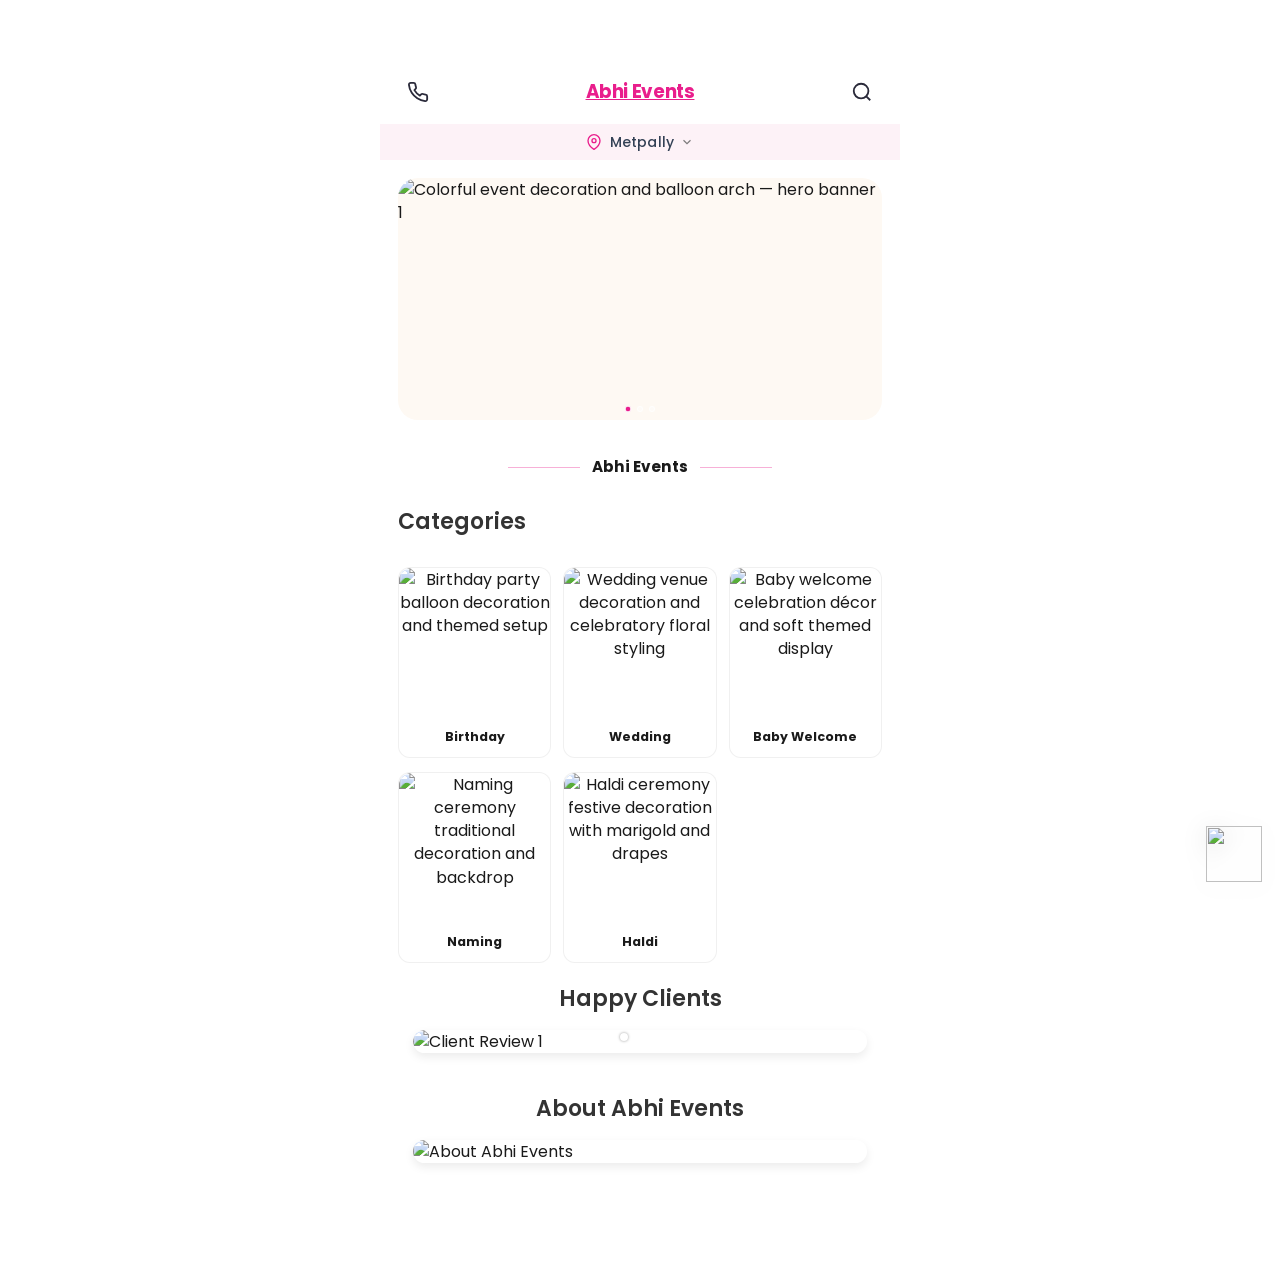
==== index.html @ 75d70623 "Add files via upload" ====
<!DOCTYPE html>

<html lang="en">
  <style>
    /* --- NEW SECTIONS STYLING --- */
    .reviews-section, .about-me-section {
      padding: 20px 15px;
      margin: 0 auto;
      max-width: 600px; 
      overflow: hidden; /* This prevents the carousel from breaking the screen width */
    }
  
    .section-title {
      text-align: center;
      font-size: 22px;
      font-weight: 600;
      margin-bottom: 15px;
      color: #333;
    }
  
    .reviews-carousel {
      position: relative;
      overflow: hidden;
      border-radius: 12px;
      box-shadow: 0 4px 10px rgba(0,0,0,0.08);
    }
  
    .reviews-track {
      display: flex;
      transition: transform 0.5s ease-in-out;
      width: 100%;
    }
  
    .review-slide {
      min-width: 100%;
      object-fit: cover;
      border-radius: 12px;
      display: block;
    }
  
    .reviews-dots {
      position: absolute;
      bottom: 12px;
      left: 50%;
      transform: translateX(-50%);
      display: flex;
      gap: 8px;
    }
  
    .dot {
      width: 8px;
      height: 8px;
      background-color: rgba(255, 255, 255, 0.5);
      border-radius: 50%;
      cursor: pointer;
    }
  
    .dot.active {
      background-color: #ffffff;
      box-shadow: 0 0 3px rgba(0,0,0,0.4);
    }
  
    .about-me-img {
      width: 100%;
      border-radius: 12px;
      object-fit: cover;
      box-shadow: 0 4px 10px rgba(0,0,0,0.08);
      display: block;
    }
  </style>

<head>

  <meta charset="UTF-8">

  <meta name="viewport" content="width=device-width, initial-scale=1.0">

  <title>Event Decorations</title>

  <link rel="preconnect" href="https://fonts.googleapis.com">

  <link rel="preconnect" href="https://fonts.gstatic.com" crossorigin>

  <link href="https://fonts.googleapis.com/css2?family=Poppins:wght@400;500;600;700&display=swap" rel="stylesheet">

  <link rel="stylesheet" href="style.css">

</head>

<script>
  // Testimonials Carousel Auto-Slide Logic
  document.addEventListener('DOMContentLoaded', () => {
    const track = document.getElementById('reviewsTrack');
    const dots = document.querySelectorAll('#reviewsDots .dot');
    
    if (!track || dots.length === 0) {
      console.log("Carousel elements not found!");
      return;
    }

    let currentIndex = 0;
    const totalSlides = dots.length;

    function updateReviewCarousel() {
      track.style.transform = `translateX(-${currentIndex * 100}%)`;
      dots.forEach(dot => dot.classList.remove('active'));
      dots[currentIndex].classList.add('active');
    }

    function nextReviewSlide() {
      currentIndex = (currentIndex + 1) % totalSlides;
      updateReviewCarousel();
    }

    let reviewInterval = setInterval(nextReviewSlide, 3000);

    dots.forEach((dot, index) => {
      dot.addEventListener('click', () => {
        currentIndex = index;
        updateReviewCarousel();
        clearInterval(reviewInterval);
        reviewInterval = setInterval(nextReviewSlide, 3000);
      });
    });
  });
</script>

<body>



  <div id="top"></div>
  <div class="page">

  <header class="site-header">

    <a href="tel:+918686797982" class="icon-btn" aria-label="Call Abhi Events">
      <svg class="icon" width="22" height="22" viewBox="0 0 24 24" fill="none" stroke="currentColor" stroke-width="2" stroke-linecap="round" stroke-linejoin="round">
        <path d="M22 16.92v3a2 2 0 0 1-2.18 2 19.79 19.79 0 0 1-8.63-3.07 19.5 19.5 0 0 1-6-6 19.79 19.79 0 0 1-3.07-8.67A2 2 0 0 1 4.11 2h3a2 2 0 0 1 2 1.72 12.84 12.84 0 0 0 .7 2.81 2 2 0 0 1-.45 2.11L8.09 9.91a16 16 0 0 0 6 6l1.27-1.27a2 2 0 0 1 2.11-.45 12.84 12.84 0 0 0 2.81.7A2 2 0 0 1 22 16.92z"></path>
      </svg>
    </a>

    <div class="header-brand">

      <a href="#top" class="logo">Abhi Events</a>

    </div>

    <div class="header-actions">

      <button type="button" class="icon-btn" id="search-toggle" aria-label="Search categories" aria-expanded="false" aria-controls="search-panel">

        <svg class="icon" width="22" height="22" viewBox="0 0 24 24" fill="none" stroke="currentColor" stroke-width="2"><circle cx="11" cy="11" r="8"/><path d="m21 21-4.3-4.3"/></svg>

      </button>
      

    </div>

  </header>



  <div class="search-panel" id="search-panel" hidden>

    <label class="visually-hidden" for="header-search-input">Search categories</label>

    <input type="search" id="header-search-input" class="header-search-input" placeholder="Search categories…" autocomplete="off" enterkeyhint="search" aria-autocomplete="list" aria-expanded="false" aria-controls="search-suggestions">

    <ul id="search-suggestions" class="search-suggestions" role="listbox" aria-label="Matching categories" hidden></ul>

  </div>



  <div class="location-bar">

    <svg class="icon icon-pin" width="16" height="16" viewBox="0 0 24 24" fill="none" stroke="currentColor" stroke-width="2" aria-hidden="true"><path d="M21 10c0 7-9 13-9 13s-9-6-9-13a9 9 0 0 1 18 0z"/><circle cx="12" cy="10" r="3"/></svg>

    <div class="location-bar__dropdown">

      <span class="location-text">Metpally</span>

      <svg class="icon icon-chevron" width="14" height="14" viewBox="0 0 24 24" fill="none" stroke="currentColor" stroke-width="2" aria-hidden="true"><path d="m6 9 6 6 6-6"/></svg>

    </div>

  </div>



  <section class="hero" aria-label="Featured decoration highlights">

    <div class="hero-inner">

      <div class="hero-media" aria-roledescription="carousel" aria-label="Hero images">

        <div class="hero-carousel">

          <div class="hero-carousel__slides">

            <div class="hero-carousel__slide is-active" aria-hidden="false">

              <img src="images/Hero images/hero1.png" alt="Colorful event decoration and balloon arch — hero banner 1">

            </div>

            <div class="hero-carousel__slide" aria-hidden="true">

              <img src="images/Hero images/hero2.png" alt="Celebration décor and party styling — hero banner 2">

            </div>

            <div class="hero-carousel__slide" aria-hidden="true">

              <img src="images/Hero images/hero3.png" alt="Festive balloon and venue decoration showcase — hero banner 3">

            </div>

          </div>

          <div class="hero-carousel__dots" role="tablist" aria-label="Choose slide">

            <button type="button" class="hero-carousel__dot is-active" role="tab" aria-selected="true" aria-label="Slide 1"></button>

            <button type="button" class="hero-carousel__dot" role="tab" aria-selected="false" aria-label="Slide 2"></button>

            <button type="button" class="hero-carousel__dot" role="tab" aria-selected="false" aria-label="Slide 3"></button>

          </div>

        </div>

      </div>

    </div>

  </section>



  <section class="trust-banner">

    <div class="trust-lines">

      <span class="trust-line" aria-hidden="true"></span>

      <span class="trust-heading">Abhi Events</span>

      <span class="trust-line" aria-hidden="true"></span>

    </div>

  </section>



  <section class="section categories-section" aria-labelledby="categories-heading">

    <div class="section-head">

      <h2 id="categories-heading" class="section-title">Categories</h2>

    </div>



    <div class="categories">

      <a href="category.html?c=birthday" class="category">

        <div class="category-thumb">

          <img src="images/Birthday/im1.jpg" alt="Birthday party balloon decoration and themed setup">

        </div>

        <p class="category-label">Birthday</p>

      </a>



      <a href="category.html?c=wedding" class="category">

        <div class="category-thumb">

          <img src="images/Wedding/im1.webp" alt="Wedding venue decoration and celebratory floral styling">

        </div>

        <p class="category-label">Wedding</p>

      </a>



      <a href="category.html?c=baby-welcome" class="category">

        <div class="category-thumb">

          <img src="images/Baby welcome/im1.webp" alt="Baby welcome celebration décor and soft themed display">

        </div>

        <p class="category-label">Baby Welcome</p>

      </a>



      <a href="category.html?c=naming" class="category">

        <div class="category-thumb">

          <img src="images/Naming/im1.webp" alt="Naming ceremony traditional decoration and backdrop">

        </div>

        <p class="category-label">Naming</p>

      </a>



      <a href="category.html?c=haldi" class="category">

        <div class="category-thumb">

          <img src="images/Haldi/im1.webp" alt="Haldi ceremony festive decoration with marigold and drapes">

        </div>

        <p class="category-label">Haldi</p>

      </a>

    </div>

    <!-- TESTIMONIALS CAROUSEL SECTION -->
<section class="reviews-section">
  <h2 class="section-title">Happy Clients</h2>
  <div class="reviews-carousel">
    <div class="reviews-track" id="reviewsTrack">
      <!-- Change the filenames/extensions below if needed! -->
      <img src="./images/reviews/rw1.jpg" alt="Client Review 1" class="review-slide">
      <img src="./images/reviews/rw2.png" alt="Client Review 2" class="review-slide">
      <img src="./images/reviews/rw3.png" alt="Client Review 3" class="review-slide">
    </div>
    <div class="reviews-dots" id="reviewsDots">
      <span class="dot active"></span>
      <span class="dot"></span>
      <span class="dot"></span>
    </div>
  </div>
</section>

<!-- ABOUT ME SECTION -->
<section class="about-me-section">
  <h2 class="section-title">About Abhi Events</h2>
  <!-- Change the extension below if your image is a .png or .webp! -->
  <img src="./images/Aboutme.png" alt="About Abhi Events" class="about-me-img">
</section>

  </section>

</div>



<a href="https://wa.me/918686797982?text=Hi%20I%20saw%20your%20decorations"

   class="whatsapp-btn" target="_blank" rel="noopener noreferrer"

   aria-label="Chat on WhatsApp">

   <img src="images/whatsapp.png" alt="">

</a>

<script>
  document.getElementById("scrollTopBtn").addEventListener("click", function () {
    window.scrollTo({
      top: 0,
      behavior: "smooth"
    });
  });
</script>

<script src="data.js"></script>

<script src="home.js"></script>



</body>

</html>
---- style.css ----
/* balloondekor-style theme — Abhi Events */

:root {
  --color-pink: #e91e8c;
  --color-pink-soft: #fdf2f7;
  --color-maroon: #8b2332;
  --color-maroon-deep: #6b1622;
  --color-bg: #ffffff;
  --color-cream: #fef9f3;
  --color-text: #1a1a1a;
  --color-muted: #666666;
  --radius-sm: 8px;
  --radius-md: 12px;
  --radius-lg: 18px;
  --radius-xl: 20px;
  --gutter: clamp(14px, 4vw, 18px);
  --font: "Poppins", system-ui, -apple-system, sans-serif;
  --header-icon: #2a2a3a;
}

*,
*::before,
*::after {
  box-sizing: border-box;
}
body {
    padding-top: 70px; /* adjust if header height different */
  }
  html {
    scroll-behavior: smooth;
  }
body {
  font-family: var(--font);
  margin: 0;
  color: var(--color-text);
  background: var(--color-bg);
  line-height: 1.45;
  -webkit-font-smoothing: antialiased;
}

.page {
  max-width: 480px;
  margin: 0 auto;
  min-height: 100vh;
  padding-bottom: calc(80px + env(safe-area-inset-bottom, 0));
}

/* ----- Header ----- */
.site-header {
  display: flex;
  align-items: center;
  justify-content: space-between;
  gap: 10px;
  padding: 12px var(--gutter);
  background: var(--color-bg);
}
.header {
  position: fixed;
  top: 0;
  left: 0;
  width: 100%;
  height: 60px;
  background: #fff;
  z-index: 9999;
  display: flex;
  align-items: center;
  justify-content: space-between;
  padding: 0 15px;
}

body {
  padding-top: 60px;
}






    z-index: 9999;
    background: #fff;
    box-shadow: 0 2px 8px rgba(0,0,0,0.08);
  }
body {
  padding-top: 70px;
}
.header-brand {
  flex: 1;
  text-align: center;
  min-width: 0;
}

.logo {
  display: block;
  font-size: 1.05rem;
  font-weight: 700;
  color: var(--color-pink);
  letter-spacing: -0.02em;
  line-height: 1.2;
}

.icon-btn {
  display: inline-flex;
  align-items: center;
  justify-content: center;
  width: 40px;
  height: 40px;
  padding: 0;
  border: none;
  background: transparent;
  color: var(--header-icon);
  cursor: pointer;
  border-radius: var(--radius-sm);
}

.icon-btn:focus-visible {
  outline: 2px solid var(--color-pink);
  outline-offset: 2px;
}

.header-actions {
  display: flex;
  align-items: center;
  gap: 2px;
}

.icon {
  flex-shrink: 0;
}

.icon-btn--link {
  text-decoration: none;
  color: inherit;
}

.logo--link {
  text-decoration: none;
  color: inherit;
}

.visually-hidden {
  position: absolute;
  width: 1px;
  height: 1px;
  padding: 0;
  margin: -1px;
  overflow: hidden;
  clip: rect(0, 0, 0, 0);
  white-space: nowrap;
  border: 0;
}

/* ----- Header search ----- */
.search-panel {
  padding: 0 var(--gutter) 12px;
  background: var(--color-bg);
  position: relative;
  z-index: 30;
}

.header-search-input {
  display: block;
  width: 100%;
  padding: 10px 14px;
  font-family: var(--font);
  font-size: 0.9rem;
  font-weight: 500;
  color: var(--color-text);
  background: var(--color-pink-soft);
  border: 1px solid rgba(233, 30, 140, 0.2);
  border-radius: var(--radius-md);
  outline: none;
}

.header-search-input::placeholder {
  color: var(--color-muted);
}

.header-search-input:focus {
  border-color: var(--color-pink);
  background: var(--color-bg);
}

.search-suggestions {
  list-style: none;
  margin: 6px 0 0;
  padding: 4px 0;
  max-height: min(220px, 40vh);
  overflow-y: auto;
  background: var(--color-bg);
  border: 1px solid rgba(0, 0, 0, 0.08);
  border-radius: var(--radius-md);
  box-shadow: 0 8px 24px rgba(0, 0, 0, 0.08);
}

.search-suggestions__item {
  padding: 10px 14px;
  font-size: 0.88rem;
  font-weight: 500;
  color: var(--color-text);
  cursor: pointer;
}

.search-suggestions__item:hover,
.search-suggestions__item:focus {
  background: var(--color-pink-soft);
  color: var(--color-maroon-deep);
}

/* ----- Location strip ----- */
.location-bar {
  display: flex;
  align-items: center;
  justify-content: center;
  gap: 8px;
  padding: 10px var(--gutter);
  background: var(--color-pink-soft);
  color: var(--color-muted);
}

.location-bar__dropdown {
  display: flex;
  align-items: center;
  gap: 6px;
}

.location-text {
  font-size: 0.875rem;
  font-weight: 500;
  color: #334155;
  letter-spacing: 0.01em;
  line-height: 1;
}

.location-bar .icon-pin {
  color: var(--color-pink);
}

.location-bar .icon-chevron {
  color: var(--color-muted);
  opacity: 0.85;
}

/* ----- Hero ----- */
.hero {
  padding: var(--gutter);
}

.hero-inner {
  background: var(--color-cream);
  border-radius: var(--radius-xl);
  overflow: hidden;
  padding: 0;
}

.hero-media {
  position: relative;
  width: 100%;
  overflow: hidden;
  aspect-ratio: 16 / 9;
  min-height: 184px;
}

.hero-media img {
  width: 100%;
  height: 100%;
  object-fit: cover;
  object-position: center;
  display: block;
}

.hero-carousel {
  position: absolute;
  inset: 0;
  width: 100%;
  height: 100%;
}

.hero-carousel__slides {
  position: relative;
  width: 100%;
  height: 100%;
}

.hero-carousel__slide {
  position: absolute;
  inset: 0;
  opacity: 0;
  transition: opacity 0.55s ease-in-out;
  pointer-events: none;
}

.hero-carousel__slide.is-active {
  opacity: 1;
  z-index: 1;
  pointer-events: auto;
}

.hero-carousel__dots {
  position: absolute;
  left: 0;
  right: 0;
  bottom: 8px;
  z-index: 2;
  display: flex;
  align-items: center;
  justify-content: center;
  gap: 6px;
  pointer-events: none;
}

.hero-carousel__dot {
  pointer-events: auto;
  width: 6px;
  height: 6px;
  padding: 0;
  border: 1px solid rgba(255, 255, 255, 0.75);
  border-radius: 50%;
  background: rgba(255, 255, 255, 0.35);
  cursor: pointer;
  transition: background 0.2s ease, transform 0.2s ease, border-color 0.2s ease;
}

.hero-carousel__dot:hover {
  background: rgba(255, 255, 255, 0.55);
}

.hero-carousel__dot:focus-visible {
  outline: 2px solid var(--color-pink);
  outline-offset: 2px;
}

.hero-carousel__dot.is-active {
  background: var(--color-pink);
  border-color: rgba(255, 255, 255, 0.9);
  transform: scale(1.15);
}

/* ----- Trust ----- */
.trust-banner {
  text-align: center;
  padding: 18px var(--gutter) 8px;
}

.trust-lines {
  display: flex;
  align-items: center;
  gap: 12px;
  justify-content: center;
  margin-bottom: 8px;
}

.trust-line {
  flex: 1;
  max-width: 72px;
  height: 1px;
  background: rgba(233, 30, 140, 0.35);
}

.trust-heading {
  font-weight: 700;
  font-size: 0.95rem;
  color: var(--color-text);
  white-space: nowrap;
}

/* ----- Sections ----- */
.section {
  padding: 12px var(--gutter) 8px;
}

.section-head {
  display: flex;
  align-items: baseline;
  justify-content: space-between;
  gap: 12px;
  margin-bottom: 14px;
}

.section-title {
  margin: 0;
  font-size: 1rem;
  font-weight: 700;
  color: var(--color-text);
}

.view-all {
  font-size: 0.82rem;
  font-weight: 600;
  color: var(--color-pink);
  text-decoration: underline;
  text-underline-offset: 3px;
}

/* ----- Categories grid ----- */
.categories {
  display: grid;
  grid-template-columns: repeat(3, minmax(0, 1fr));
  gap: 14px 12px;
}

.category {
  background: var(--color-bg);
  border-radius: var(--radius-md);
  overflow: hidden;
  text-align: center;
  cursor: pointer;
  border: 1px solid rgba(0, 0, 0, 0.06);
  transition: transform 0.18s ease, border-color 0.18s ease;
}

a.category {
  text-decoration: none;
  color: inherit;
  -webkit-tap-highlight-color: transparent;
}

.category:hover {
  transform: translateY(-2px);
  border-color: rgba(233, 30, 140, 0.25);
}

.category:active {
  transform: translateY(0);
}

.category-thumb {
  aspect-ratio: 1;
  overflow: hidden;
  border-radius: var(--radius-md) var(--radius-md) 0 0;
}

.category-thumb img {
  width: 100%;
  height: 100%;
  object-fit: cover;
  display: block;
}

.category-label {
  margin: 0;
  padding: 10px 6px 12px;
  font-size: 0.78rem;
  font-weight: 700;
  color: var(--color-text);
  line-height: 1.25;
}

/* ----- Gallery ----- */
.gallery {
  display: grid;
  grid-template-columns: repeat(2, 1fr);
  gap: 14px 12px;
  padding: 8px var(--gutter) 24px;
}

.gallery-card {
  margin: 0;
  border-radius: var(--radius-md);
  overflow: hidden;
  background: var(--color-bg);
  border: 1px solid rgba(0, 0, 0, 0.06);
}

.gallery-card__media {
  position: relative;
  aspect-ratio: 4 / 3;
  overflow: hidden;
}

.gallery-card__media img {
  width: 100%;
  height: 100%;
  object-fit: cover;
  display: block;
  cursor: pointer;
}

/* ----- Category hero (full-width banner) ----- */
.category-hero {
  position: relative;
  width: 100%;
  overflow: hidden;
  background: linear-gradient(145deg, #fef9f3 0%, #fdf2f7 100%);
  aspect-ratio: 16 / 9;
  min-height: 168px;
  max-height: min(52vw, 280px);
}

.category-hero__img {
  width: 100%;
  height: 100%;
  object-fit: cover;
  object-position: center;
  display: block;
}

.category-hero__placeholder {
  position: absolute;
  inset: 0;
  display: flex;
  align-items: center;
  justify-content: center;
  padding: var(--gutter);
  text-align: center;
}

.category-hero__placeholder-text {
  font-size: 0.8rem;
  font-weight: 500;
  color: var(--color-muted);
  line-height: 1.45;
  max-width: 280px;
}

.category-hero__placeholder-text strong {
  color: var(--color-pink);
  font-weight: 600;
}

/* ----- Category page + rich grid ----- */
.category-page--rich {
  padding: 16px 0 32px;
}

.category-page__subtitle {
  margin: -8px 0 18px;
  padding: 0 var(--gutter);
  font-size: 0.8rem;
  font-weight: 500;
  color: var(--color-muted);
}

.category-back {
  display: inline-block;
  margin: 0 var(--gutter) 10px;
  font-size: 0.82rem;
  font-weight: 600;
  color: var(--color-pink);
  text-decoration: underline;
  text-underline-offset: 3px;
}

.category-page__title {
  margin: 0 var(--gutter) 6px;
  font-size: 1.35rem;
  font-weight: 700;
  color: var(--color-text);
  letter-spacing: -0.02em;
}

.category-grid-rich {
  display: grid;
  grid-template-columns: repeat(2, minmax(0, 1fr));
  gap: 14px;
  padding: 0 var(--gutter);
}

@media (min-width: 400px) {
  .category-grid-rich {
    grid-template-columns: repeat(3, minmax(0, 1fr));
    gap: 16px;
  }
}

.category-grid-cell {
  display: block;
  padding: 0;
  margin: 0;
  border: none;
  background: none;
  cursor: pointer;
  border-radius: var(--radius-md);
  text-align: left;
  -webkit-tap-highlight-color: transparent;
  transition: transform 0.2s ease, box-shadow 0.2s ease;
  box-shadow: 0 2px 14px rgba(26, 26, 26, 0.06);
}

.category-grid-cell:hover {
  transform: translateY(-3px);
  box-shadow: 0 10px 28px rgba(26, 26, 26, 0.1);
}

.category-grid-cell:active {
  transform: scale(0.98);
}

.category-grid-cell:focus-visible {
  outline: 2px solid var(--color-pink);
  outline-offset: 3px;
}

.category-grid-cell__inner {
  border-radius: var(--radius-md);
  overflow: hidden;
  aspect-ratio: 1;
  border: 1px solid rgba(0, 0, 0, 0.06);
  background: var(--color-bg);
}

.category-grid-cell__inner img {
  width: 100%;
  height: 100%;
  object-fit: cover;
  object-position: center;
  display: block;
}

/* ----- Premium fullscreen lightbox ----- */
.lightbox--premium {
  position: fixed;
  inset: 0;
  z-index: 2000;
  flex-direction: column;
  width: 100%;
  min-height: 100vh;
  min-height: 100dvh;
}

.lightbox--premium:not([hidden]) {
  display: flex;
}

.category-page__empty {
  margin: 0;
  padding: 24px var(--gutter);
  text-align: center;
  font-size: 0.88rem;
  font-weight: 500;
  color: var(--color-muted);
}

.lightbox__dismiss {
  position: absolute;
  inset: 0;
  z-index: 0;
  margin: 0;
  padding: 0;
  border: none;
  background: rgba(8, 8, 12, 0.94);
  cursor: zoom-out;
}

.lightbox__surface {
  position: relative;
  z-index: 1;
  flex: 1;
  min-height: 0;
  display: flex;
  flex-direction: row;
  align-items: center;
  justify-content: center;
  gap: 4px;
  padding: 12px 8px;
  padding-bottom: calc(96px + env(safe-area-inset-bottom, 0));
  pointer-events: none;
}

.lightbox__surface .lightbox__nav,
.lightbox__surface .lightbox__img-wrap {
  pointer-events: auto;
}

.lightbox__img-wrap {
  flex: 1;
  display: flex;
  align-items: center;
  justify-content: center;
  min-width: 0;
  min-height: 0;
  max-height: 100%;
}

.lightbox__img {
  max-width: 100%;
  max-height: calc(100vh - 120px);
  width: auto;
  height: auto;
  object-fit: contain;
  border-radius: var(--radius-sm);
  box-shadow: 0 12px 48px rgba(0, 0, 0, 0.35);
}

.lightbox__nav {
  flex-shrink: 0;
  width: 44px;
  height: 44px;
  display: inline-flex;
  align-items: center;
  justify-content: center;
  border: 1px solid rgba(255, 255, 255, 0.2);
  border-radius: 50%;
  background: rgba(255, 255, 255, 0.08);
  color: #fff;
  cursor: pointer;
  transition: background 0.2s ease, transform 0.15s ease;
}

.lightbox__nav:active {
  transform: scale(0.95);
}

.lightbox__nav:focus-visible {
  outline: 2px solid var(--color-pink);
  outline-offset: 2px;
}

.lightbox__toolbar {
  position: absolute;
  bottom: 0;
  left: 0;
  right: 0;
  z-index: 2;
  display: flex;
  align-items: stretch;
  justify-content: space-between;
  gap: 8px;
  padding: 12px var(--gutter);
  padding-bottom: calc(14px + env(safe-area-inset-bottom, 0));
  background: linear-gradient(
    0deg,
    rgba(0, 0, 0, 0.88) 0%,
    rgba(0, 0, 0, 0.45) 55%,
    transparent 100%
  );
  pointer-events: auto;
}

.lightbox__tool {
  flex: 1;
  display: inline-flex;
  flex-direction: column;
  align-items: center;
  justify-content: center;
  gap: 4px;
  min-height: 56px;
  padding: 8px 6px;
  border: none;
  border-radius: var(--radius-md);
  font-family: var(--font);
  font-size: 0.65rem;
  font-weight: 600;
  letter-spacing: 0.02em;
  text-decoration: none;
  color: #fff;
  cursor: pointer;
  transition: background 0.2s ease, transform 0.15s ease;
  background: rgba(255, 255, 255, 0.1);
  border: 1px solid rgba(255, 255, 255, 0.12);
}

.lightbox__tool:active {
  transform: scale(0.97);
}

.lightbox__tool:focus-visible {
  outline: 2px solid var(--color-pink);
  outline-offset: 2px;
}

.lightbox__tool--wa {
  background: rgba(37, 211, 102, 0.25);
  border-color: rgba(37, 211, 102, 0.45);
}

.lightbox__tool--dl {
  background: rgba(255, 255, 255, 0.12);
}

.lightbox__tool--close {
  background: rgba(233, 30, 140, 0.2);
  border-color: rgba(233, 30, 140, 0.35);
}

.lightbox__tool-icon {
  flex-shrink: 0;
}

.lightbox__counter {
  position: absolute;
  top: calc(12px + env(safe-area-inset-top, 0));
  left: 50%;
  transform: translateX(-50%);
  z-index: 3;
  margin: 0;
  padding: 6px 12px;
  font-size: 0.78rem;
  font-weight: 600;
  color: rgba(255, 255, 255, 0.92);
  background: rgba(0, 0, 0, 0.45);
  border-radius: 999px;
  pointer-events: auto;
}

.header-actions__spacer {
  display: inline-block;
  width: 40px;
  height: 40px;
  flex-shrink: 0;
}

/* ----- WhatsApp ----- */
.whatsapp-btn {
  position: fixed;
  bottom: calc(18px + env(safe-area-inset-bottom, 0));
  right: calc(18px + env(safe-area-inset-right, 0));
  z-index: 50;
  display: block;
  filter: drop-shadow(0 4px 12px rgba(0, 0, 0, 0.12));
  transition: transform 0.2s ease;
}

.whatsapp-btn:hover {
  transform: scale(1.05);
}

.whatsapp-btn img {
  width: 56px;
  height: 56px;
  display: block;
}

@media (min-width: 600px) {
  .page {
    max-width: 520px;
  }

  .hero-media {
    aspect-ratio: 2 / 1;
    min-height: 220px;
  }

  .logo {
    font-size: 1.15rem;
  }
}

@media (max-width: 360px) {
  .hero-media {
    aspect-ratio: 5 / 3;
    min-height: 172px;
  }

  .hero-carousel__dots {
    bottom: 6px;
  }
}

/* --- NEW SECTIONS STYLING --- */
.reviews-section, .about-me-section {
    padding: 20px 15px;
    margin: 0 auto;
    max-width: 600px; /* Keeps it looking great on mobile/tablets */
  }
  
  .section-title {
    text-align: center;
    font-size: 22px;
    font-weight: 600;
    margin-bottom: 15px;
    color: #333;
  }
  
  /* Reviews Carousel */
  .reviews-carousel {
    position: relative;
    overflow: hidden;
    border-radius: 12px;
    box-shadow: 0 4px 10px rgba(0,0,0,0.08);
  }
  
  .reviews-track {
    display: flex;
    transition: transform 0.5s ease-in-out;
    width: 100%;
  }
  
  .review-slide {
    min-width: 100%;
    object-fit: cover;
    border-radius: 12px;
    display: block;
  }
  
  /* Carousel Dots */
  .reviews-dots {
    position: absolute;
    bottom: 12px;
    left: 50%;
    transform: translateX(-50%);
    display: flex;
    gap: 8px;
  }
  
  .dot {
    width: 8px;
    height: 8px;
    background-color: rgba(255, 255, 255, 0.5);
    border-radius: 50%;
    cursor: pointer;
    transition: background-color 0.3s;
  }
  
  .dot.active {
    background-color: #ffffff;
    box-shadow: 0 0 3px rgba(0,0,0,0.4);
  }
  
  /* About Me Image */
  .about-me-img {
    width: 100%;
    border-radius: 12px;
    object-fit: cover;
    box-shadow: 0 4px 10px rgba(0,0,0,0.08);
    display: block;
  }
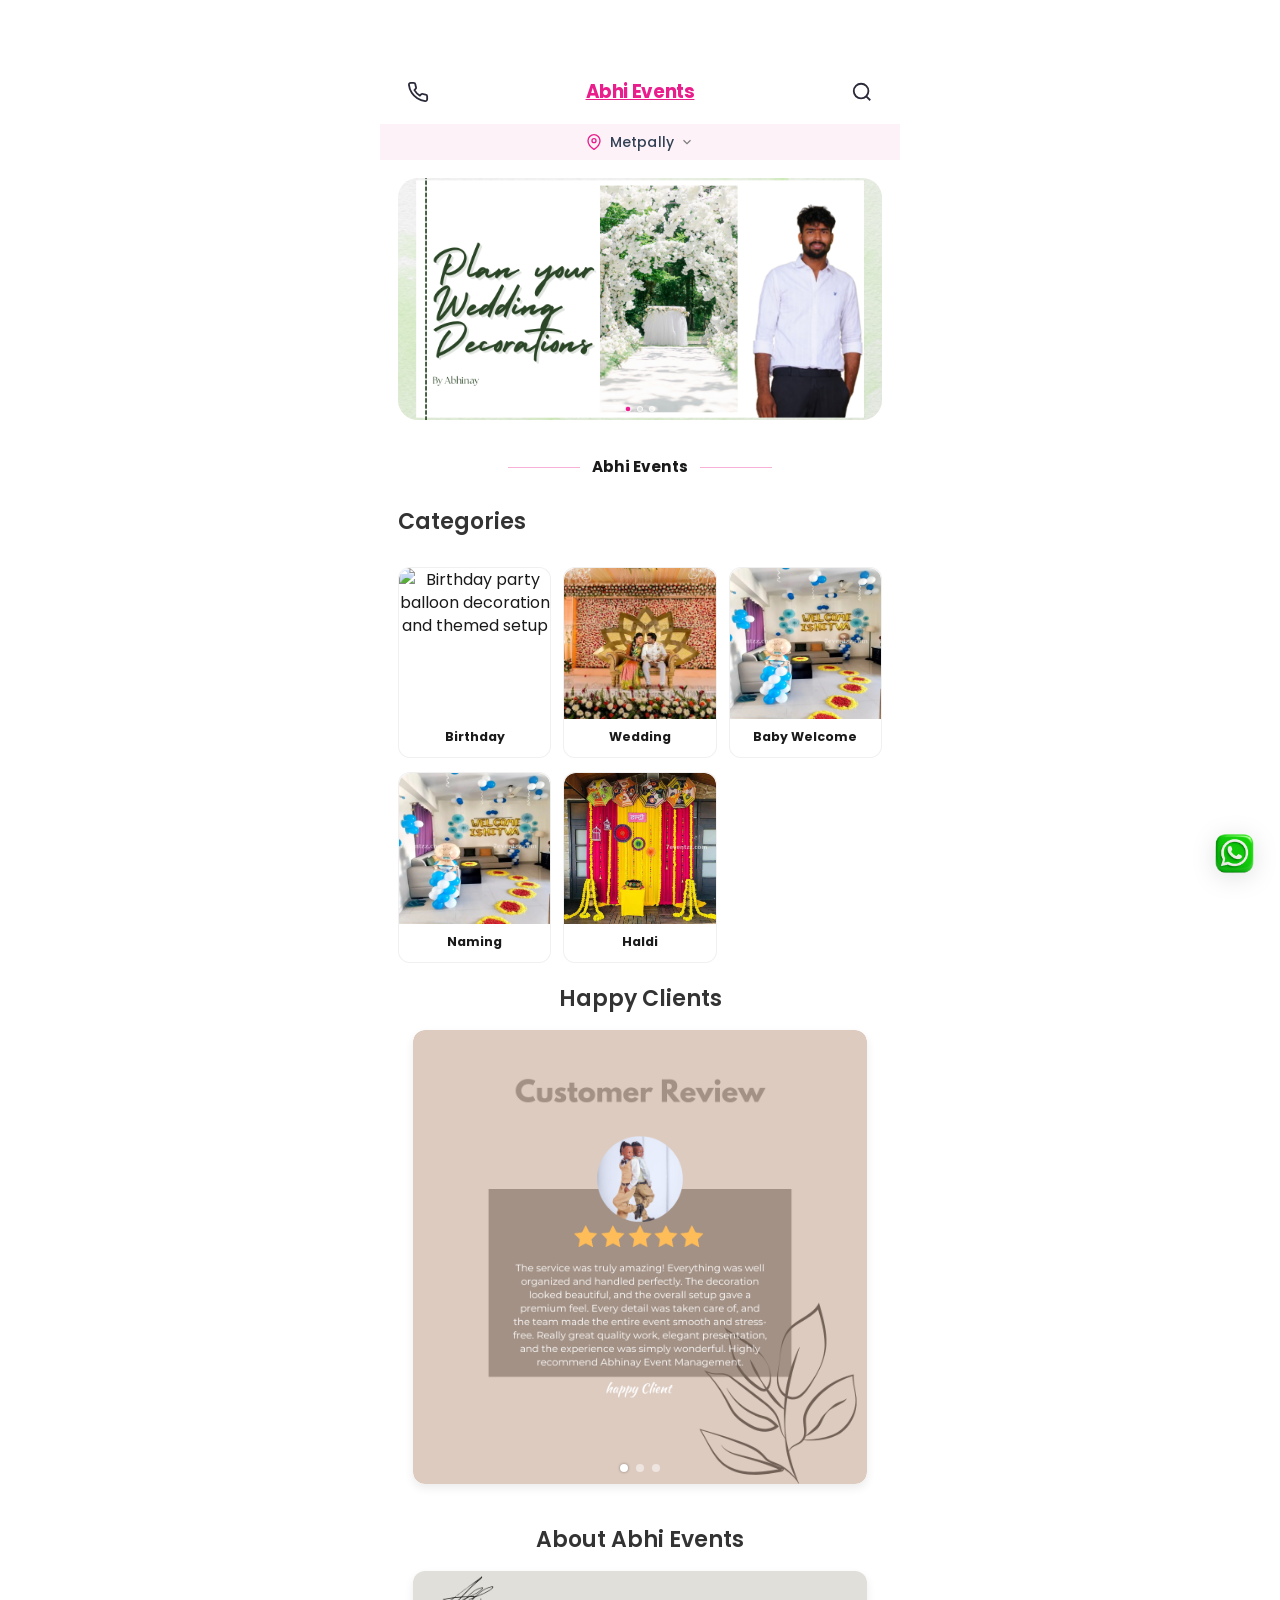
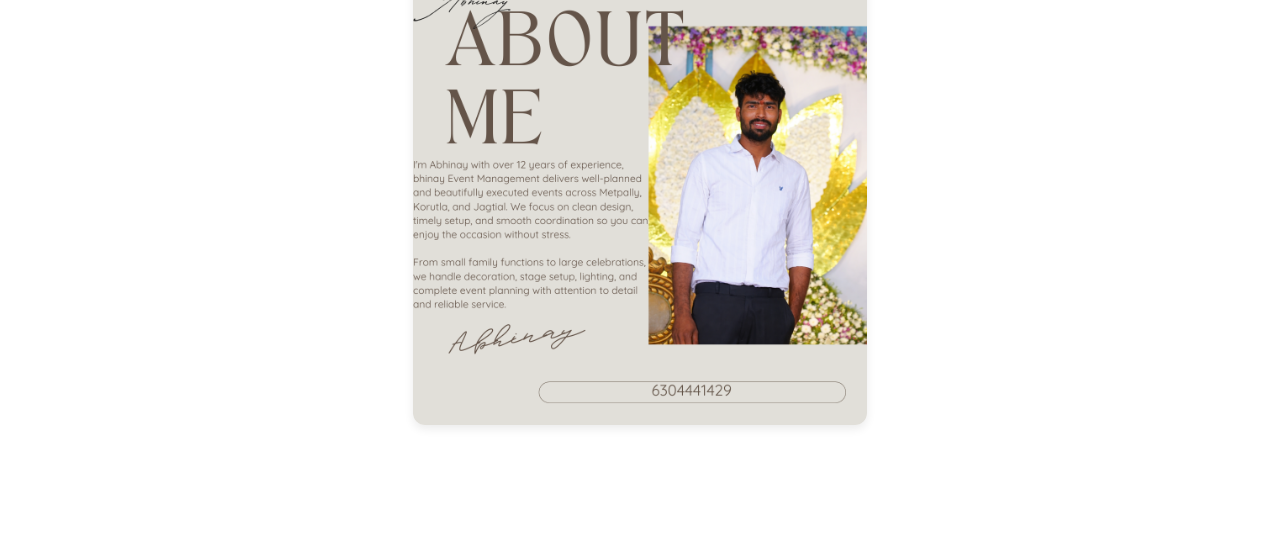
==== commit 909ac1e5: "Update index.html" ====
--- a/index.html
+++ b/index.html
@@ -343,9 +343,9 @@
   <div class="reviews-carousel">
     <div class="reviews-track" id="reviewsTrack">
       <!-- Change the filenames/extensions below if needed! -->
-      <img src="./images/reviews/rw1.jpg" alt="Client Review 1" class="review-slide">
-      <img src="./images/reviews/rw2.png" alt="Client Review 2" class="review-slide">
-      <img src="./images/reviews/rw3.png" alt="Client Review 3" class="review-slide">
+      <img src="./images/Reviews/rw1.jpg" alt="Client Review 1" class="review-slide">
+      <img src="./images/Reviews/rw2.png" alt="Client Review 2" class="review-slide">
+      <img src="./images/Reviews/rw3.png" alt="Client Review 3" class="review-slide">
     </div>
     <div class="reviews-dots" id="reviewsDots">
       <span class="dot active"></span>
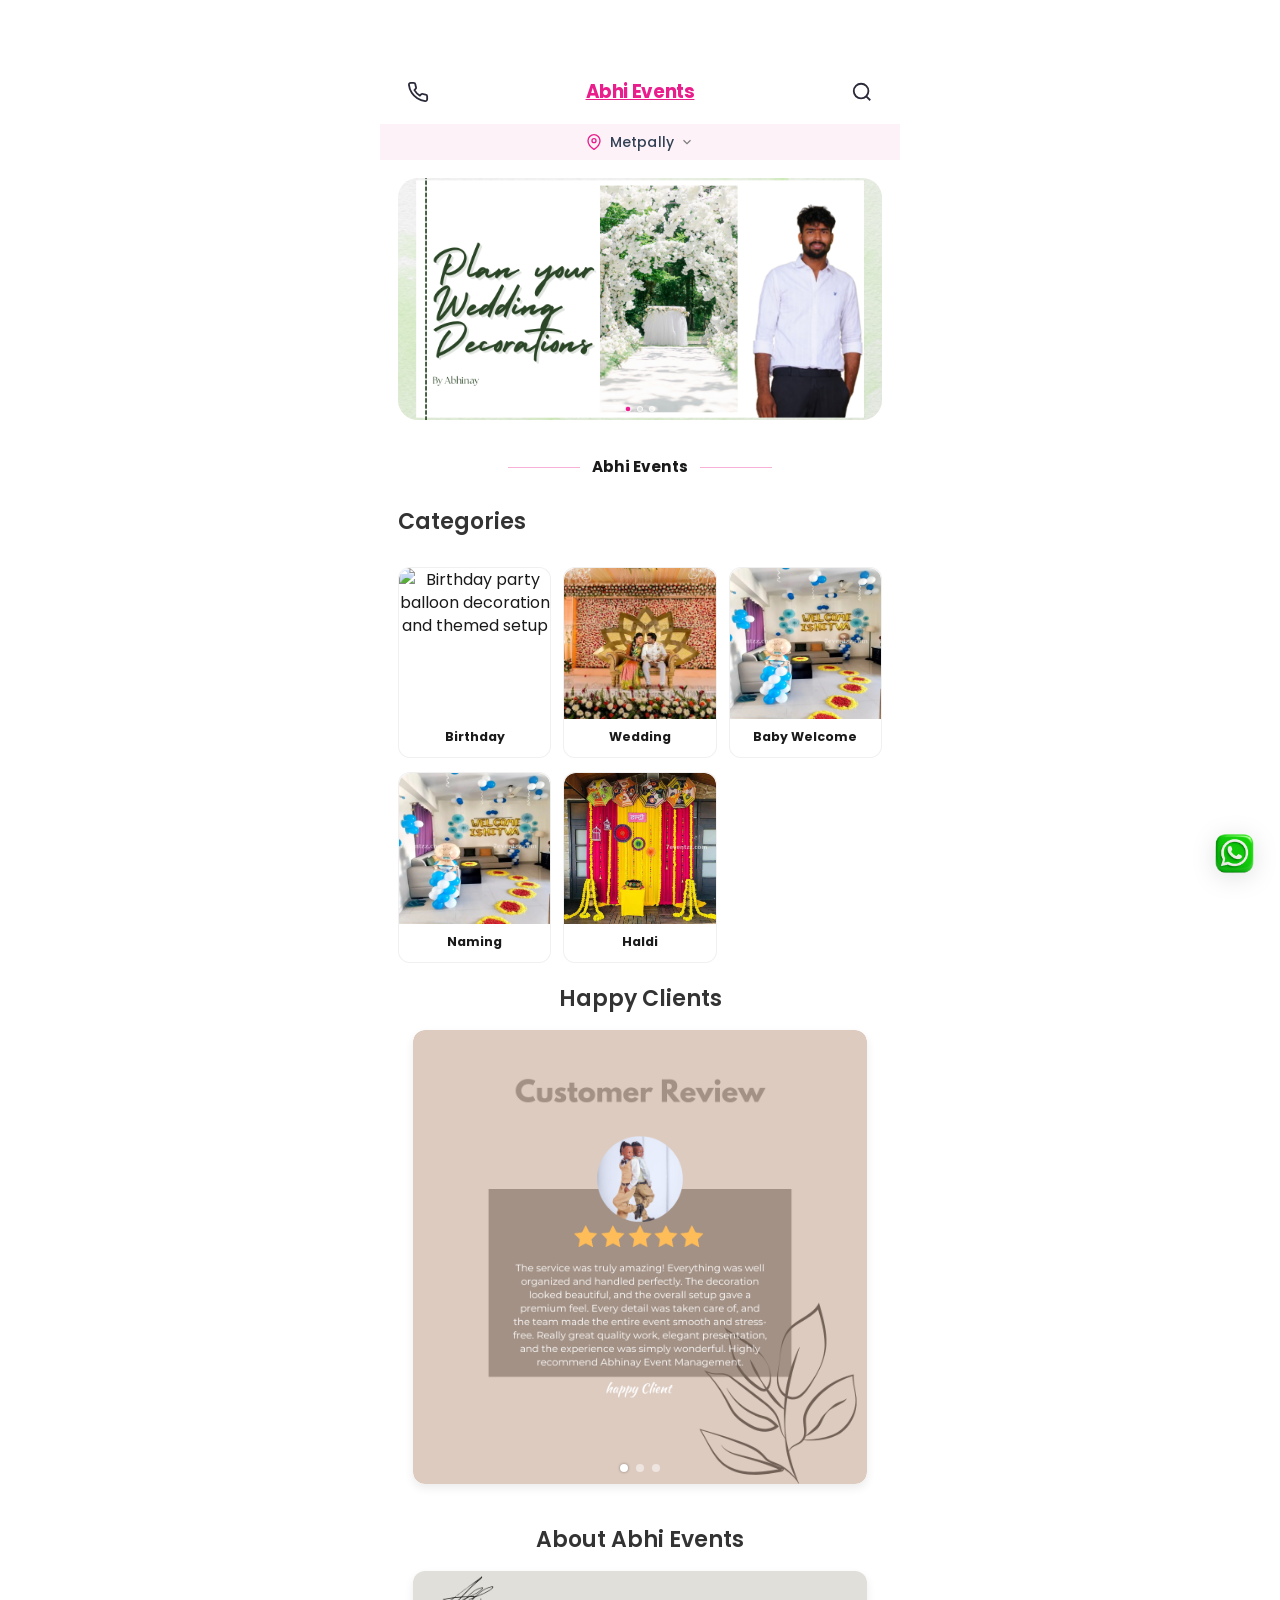
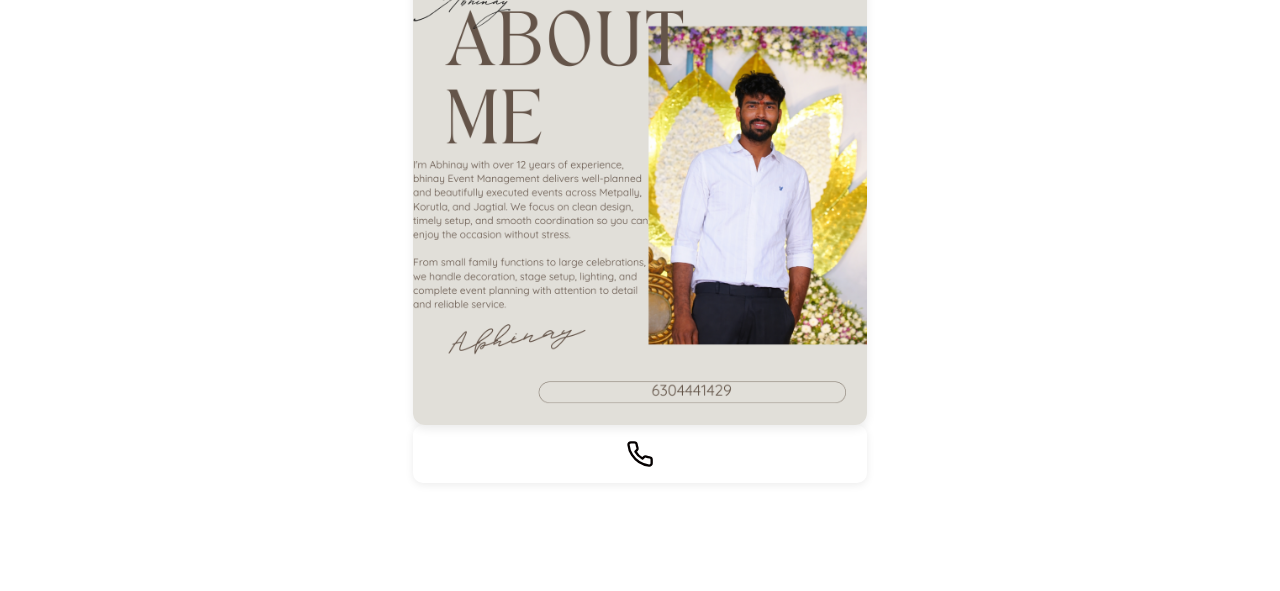
==== commit 908bc6e1: "Fixed the header gap and made it sticky" ====
--- a/index.html
+++ b/index.html
@@ -360,6 +360,15 @@
   <h2 class="section-title">About Abhi Events</h2>
   <!-- Change the extension below if your image is a .png or .webp! -->
   <img src="./images/Aboutme.png" alt="About Abhi Events" class="about-me-img">
+</n+  <a href="tel:+916304441429" class="call-btn-link" aria-label="Call Abhi Events">
+    <button class="call-btn">
+      <span class="call-btn-icon" aria-hidden="true">
+        <svg width="28" height="28" viewBox="0 0 24 24" fill="none" stroke="currentColor" stroke-width="2" stroke-linecap="round" stroke-linejoin="round" style="display:block;">
+          <path d="M22 16.92v3a2 2 0 0 1-2.18 2 19.79 19.79 0 0 1-8.63-3.07 19.5 19.5 0 0 1-6-6 19.79 19.79 0 0 1-3.07-8.67A2 2 0 0 1 4.11 2h3a2 2 0 0 1 2 1.72 12.84 12.84 0 0 0 .7 2.81 2 2 0 0 1-.45 2.11L8.09 9.91a16 16 0 0 0 6 6l1.27-1.27a2 2 0 0 1 2.11-.45 12.84 12.84 0 0 0 2.81.7A2 2 0 0 1 22 16.92z"></path>
+        </svg>
+      </span>
+    </button>
+  </a>
 </section>
 
   </section>
--- a/style.css
+++ b/style.css
@@ -1,3 +1,34 @@
+.call-btn-link {
+  display: block;
+  width: 100%;
+  margin-top: 16px;
+  text-decoration: none;
+}
+
+.call-btn {
+  width: 100%;
+  display: flex;
+  justify-content: center;
+  align-items: center;
+  background: var(--color-black);
+  color: #050000;
+  border: none;
+  border-radius: 10px;
+  padding: 15px 0;
+  cursor: pointer;
+  transition: background 0.2s;
+  box-shadow: 0 2px 8px rgba(3, 0, 0, 0.08);
+}
+
+.call-btn:hover, .call-btn:focus {
+  background: var(--color-maroon);
+}
+
+.call-btn-icon {
+  display: flex;
+  align-items: center;
+  justify-content: center;
+}
 /* balloondekor-style theme — Abhi Events */
 
 :root {
@@ -24,8 +55,9 @@
   box-sizing: border-box;
 }
 body {
-    padding-top: 70px; /* adjust if header height different */
-  }
+  margin: 0;
+  padding: 0;
+}
   html {
     scroll-behavior: smooth;
   }
@@ -53,6 +85,10 @@
   gap: 10px;
   padding: 12px var(--gutter);
   background: var(--color-bg);
+  position: sticky;
+  top: 0;
+  z-index: 1000;
+  margin: 0;
 }
 .header {
   position: fixed;
@@ -97,6 +133,8 @@
   color: var(--color-pink);
   letter-spacing: -0.02em;
   line-height: 1.2;
+  margin: 0;
+  padding: 0;
 }
 
 .icon-btn {
